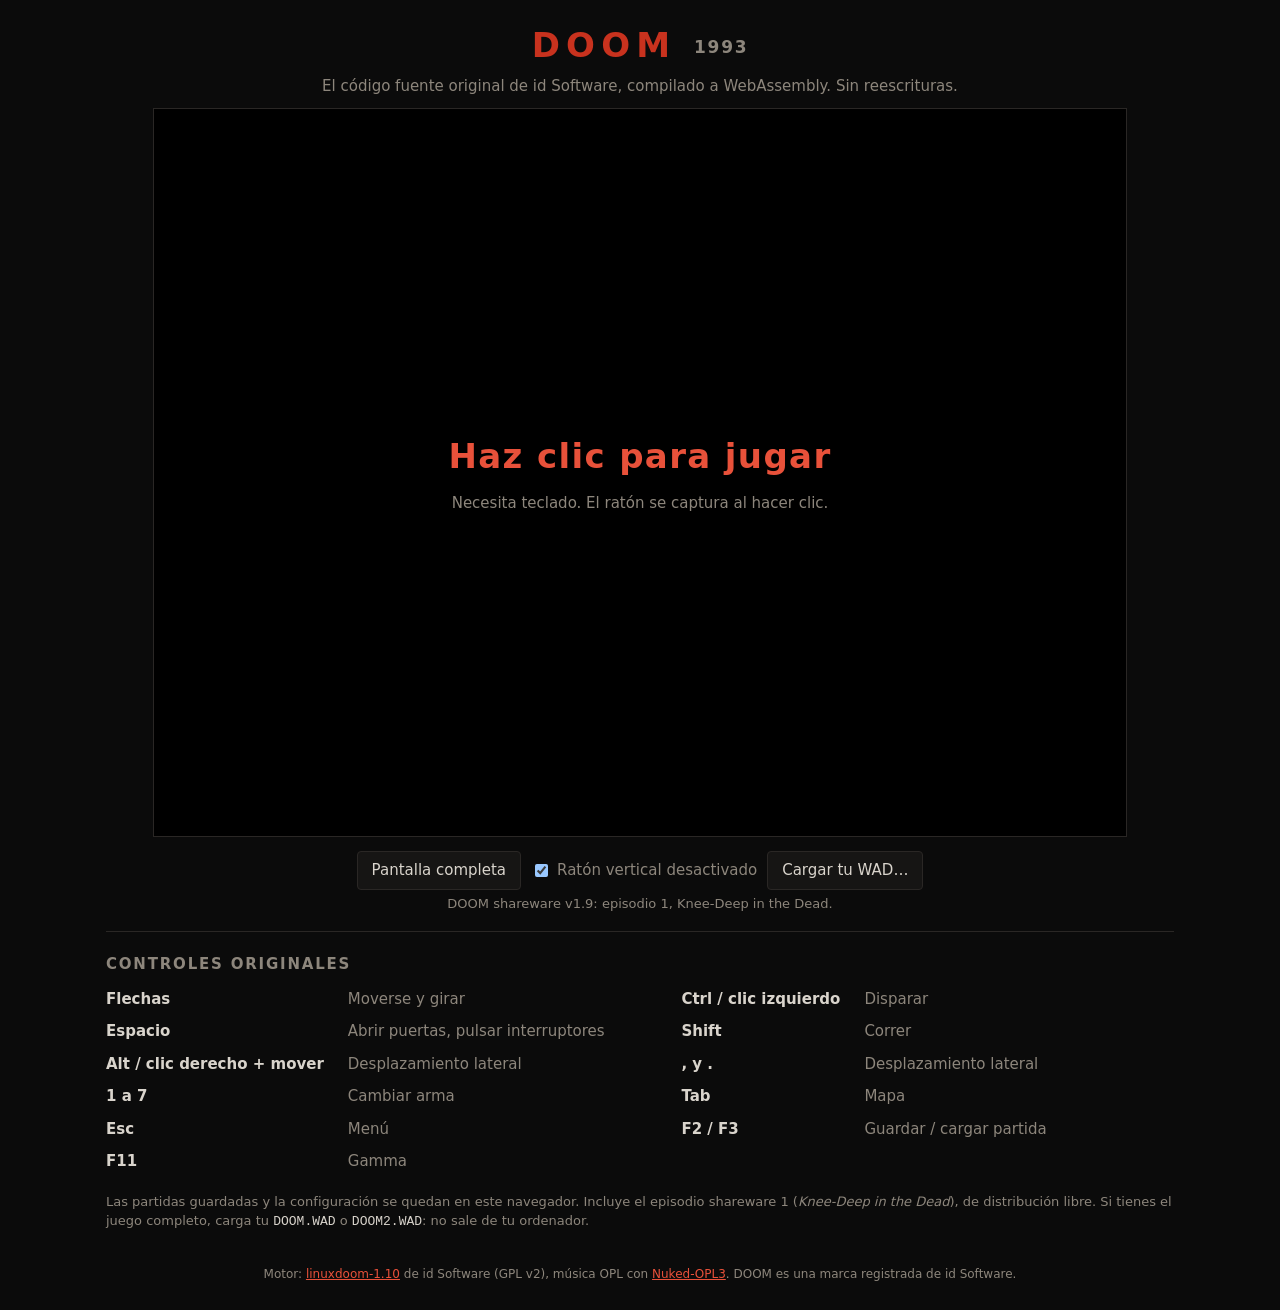
==== public/index.html @ a6715024 "DOOM (linuxdoom-1.10) compilado a WebAssembly Motor original de id Software portado al navegador con" ====
<!DOCTYPE html>
<html lang="es">
<head>
<meta charset="utf-8">
<meta name="viewport" content="width=device-width, initial-scale=1">
<title>DOOM (1993) en el navegador</title>
<meta name="description" content="El código fuente original de DOOM de id Software, compilado a WebAssembly. Juega en el navegador.">
<link rel="stylesheet" href="style.css">
</head>
<body>

<header>
  <h1>DOOM <span>1993</span></h1>
  <p class="tagline">El código fuente original de id Software, compilado a WebAssembly. Sin reescrituras.</p>
</header>

<main>
  <div id="screen">
    <canvas id="canvas" width="1600" height="1200" tabindex="0" aria-label="Pantalla de DOOM"></canvas>

    <button id="start" class="overlay">
      <span class="big">Haz clic para jugar</span>
      <span class="small" id="start-info">Cargando…</span>
    </button>

    <div id="endoom" class="overlay hidden">
      <canvas id="endoom-canvas" width="640" height="400"></canvas>
      <button id="restart">Volver a jugar</button>
    </div>

    <div id="error" class="overlay hidden">
      <p class="big">El juego se ha detenido</p>
      <pre id="error-text"></pre>
      <button onclick="location.reload()">Reiniciar</button>
    </div>
  </div>

  <nav class="toolbar">
    <button id="btn-fullscreen">Pantalla completa</button>
    <label class="check"><input type="checkbox" id="opt-novert" checked> Ratón vertical desactivado</label>
    <label class="button" for="wad-file">Cargar tu WAD…</label>
    <input type="file" id="wad-file" accept=".wad,.WAD" hidden>
    <button id="btn-shareware" class="hidden">Volver al shareware</button>
  </nav>

  <p id="wad-info" class="wad-info"></p>

  <section class="help">
    <h2>Controles originales</h2>
    <dl>
      <dt>Flechas</dt><dd>Moverse y girar</dd>
      <dt>Ctrl / clic izquierdo</dt><dd>Disparar</dd>
      <dt>Espacio</dt><dd>Abrir puertas, pulsar interruptores</dd>
      <dt>Shift</dt><dd>Correr</dd>
      <dt>Alt / clic derecho + mover</dt><dd>Desplazamiento lateral</dd>
      <dt>, y .</dt><dd>Desplazamiento lateral</dd>
      <dt>1 a 7</dt><dd>Cambiar arma</dd>
      <dt>Tab</dt><dd>Mapa</dd>
      <dt>Esc</dt><dd>Menú</dd>
      <dt>F2 / F3</dt><dd>Guardar / cargar partida</dd>
      <dt>F11</dt><dd>Gamma</dd>
    </dl>
    <p class="note">
      Las partidas guardadas y la configuración se quedan en este navegador.
      Incluye el episodio shareware 1 (<i>Knee-Deep in the Dead</i>), de distribución libre.
      Si tienes el juego completo, carga tu <code>DOOM.WAD</code> o <code>DOOM2.WAD</code>: no sale de tu ordenador.
    </p>
  </section>
</main>

<footer>
  Motor: <a href="https://github.com/id-Software/DOOM">linuxdoom-1.10</a> de id Software (GPL v2),
  música OPL con <a href="https://github.com/nukeykt/Nuked-OPL3">Nuked-OPL3</a>.
  DOOM es una marca registrada de id Software.
</footer>

<script src="app.js"></script>
<script src="doom.js"></script>
</body>
</html>
---- public/style.css ----
:root {
  --bg: #0b0b0b;
  --panel: #161514;
  --line: #2a2725;
  --text: #d9d4cc;
  --muted: #8d867c;
  --accent: #c8321e;
  --accent-hi: #e8513a;
  color-scheme: dark;
}

* { box-sizing: border-box; }

html, body {
  margin: 0;
  background: var(--bg);
  color: var(--text);
  font: 15px/1.5 system-ui, -apple-system, "Segoe UI", sans-serif;
}

header {
  text-align: center;
  padding: 20px 16px 10px;
}

h1 {
  margin: 0;
  font-size: 34px;
  letter-spacing: 0.18em;
  color: var(--accent);
  font-weight: 900;
}
h1 span {
  color: var(--muted);
  font-size: 0.5em;
  letter-spacing: 0.1em;
  vertical-align: middle;
}

.tagline {
  margin: 4px 0 0;
  color: var(--muted);
}

main {
  max-width: 1100px;
  margin: 0 auto;
  padding: 0 16px;
}

/* The game keeps DOS proportions: 320x200 shown on a 4:3 monitor. */
#screen {
  position: relative;
  width: min(100%, calc((100vh - 170px) * 4 / 3));
  min-width: 280px;
  margin: 0 auto;
  aspect-ratio: 4 / 3;
  background: #000;
  border: 1px solid var(--line);
}

#canvas {
  display: block;
  width: 100%;
  height: 100%;
  outline: none;
}

#screen:fullscreen {
  width: 100vw;
  height: 100vh;
  max-width: none;
  border: 0;
  display: flex;
  align-items: center;
  justify-content: center;
}
#screen:fullscreen #canvas {
  width: min(100vw, 100vh * 4 / 3);
  height: min(100vh, 100vw * 3 / 4);
}

.overlay {
  position: absolute;
  inset: 0;
  display: flex;
  flex-direction: column;
  align-items: center;
  justify-content: center;
  gap: 10px;
  background: rgba(0, 0, 0, 0.82);
  color: var(--text);
  border: 0;
  font: inherit;
  text-align: center;
  padding: 16px;
}
button.overlay { cursor: pointer; }
button.overlay:disabled { cursor: progress; }
.overlay .big {
  font-size: clamp(20px, 4vw, 34px);
  font-weight: 800;
  color: var(--accent-hi);
  letter-spacing: 0.04em;
}
.overlay .small { color: var(--muted); }
.hidden { display: none !important; }

#endoom { background: #000; }
#endoom-canvas {
  width: 100%;
  max-height: calc(100% - 56px);
  object-fit: contain;
  image-rendering: pixelated;
}

#error pre {
  white-space: pre-wrap;
  color: var(--muted);
  max-width: 90%;
}

.toolbar {
  display: flex;
  flex-wrap: wrap;
  gap: 10px;
  justify-content: center;
  align-items: center;
  margin: 14px 0 4px;
}

button, label.button {
  background: var(--panel);
  color: var(--text);
  border: 1px solid var(--line);
  border-radius: 4px;
  padding: 7px 14px;
  font: inherit;
  cursor: pointer;
}
button:hover, label.button:hover { border-color: var(--accent); }
#endoom button, #error button {
  background: var(--accent);
  border-color: var(--accent);
  color: #fff;
}

label.check {
  display: inline-flex;
  gap: 6px;
  align-items: center;
  color: var(--muted);
  cursor: pointer;
}

.wad-info {
  text-align: center;
  color: var(--muted);
  font-size: 13px;
  margin: 0 0 10px;
}

.help {
  border-top: 1px solid var(--line);
  margin-top: 18px;
  padding-top: 8px;
}
.help h2 {
  font-size: 15px;
  text-transform: uppercase;
  letter-spacing: 0.12em;
  color: var(--muted);
}
.help dl {
  display: grid;
  grid-template-columns: repeat(auto-fill, minmax(240px, 1fr));
  gap: 4px 24px;
  margin: 0;
}
.help dl > dt { font-weight: 700; }
.help dl > dd { margin: 0 0 6px; color: var(--muted); }
/* dt + dd pairs side by side */
.help dl { grid-template-columns: max-content 1fr max-content 1fr; }
@media (max-width: 700px) {
  .help dl { grid-template-columns: max-content 1fr; }
}
.note { color: var(--muted); font-size: 13px; }
code { color: var(--text); }

a { color: var(--accent-hi); }

footer {
  text-align: center;
  color: var(--muted);
  font-size: 12px;
  padding: 20px 16px 28px;
}
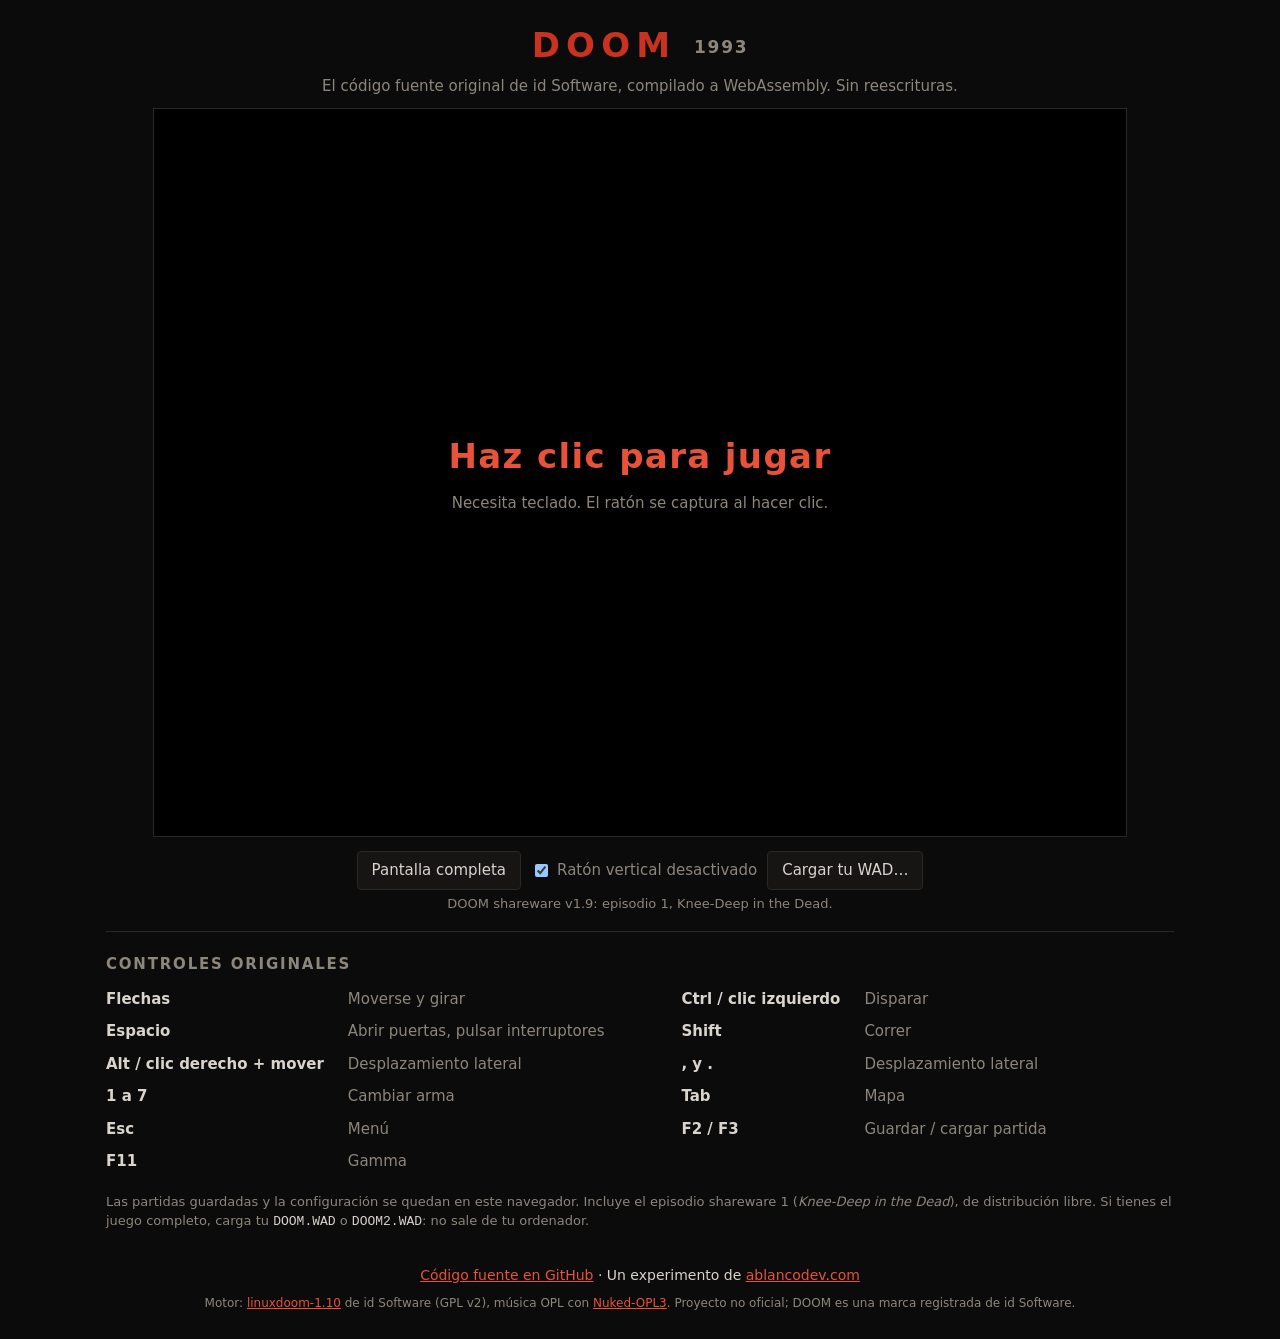
==== commit ccb3ad41: "Botón Jugar en el README y enlaces al repo desde el juego Co-Authored-By: Claude Opus 5.5 <noreply@a" ====
--- a/public/index.html
+++ b/public/index.html
@@ -69,9 +69,13 @@
 </main>
 
 <footer>
+  <p class="credits">
+    <a href="https://github.com/ablancodev/doom-html">Código fuente en GitHub</a> ·
+    Un experimento de <a href="https://ablancodev.com">ablancodev.com</a>
+  </p>
   Motor: <a href="https://github.com/id-Software/DOOM">linuxdoom-1.10</a> de id Software (GPL v2),
   música OPL con <a href="https://github.com/nukeykt/Nuked-OPL3">Nuked-OPL3</a>.
-  DOOM es una marca registrada de id Software.
+  Proyecto no oficial; DOOM es una marca registrada de id Software.
 </footer>
 
 <script src="app.js"></script>
--- a/public/style.css
+++ b/public/style.css
@@ -195,3 +195,9 @@
   font-size: 12px;
   padding: 20px 16px 28px;
 }
+
+footer .credits {
+  font-size: 14px;
+  margin: 0 0 8px;
+  color: var(--text);
+}
